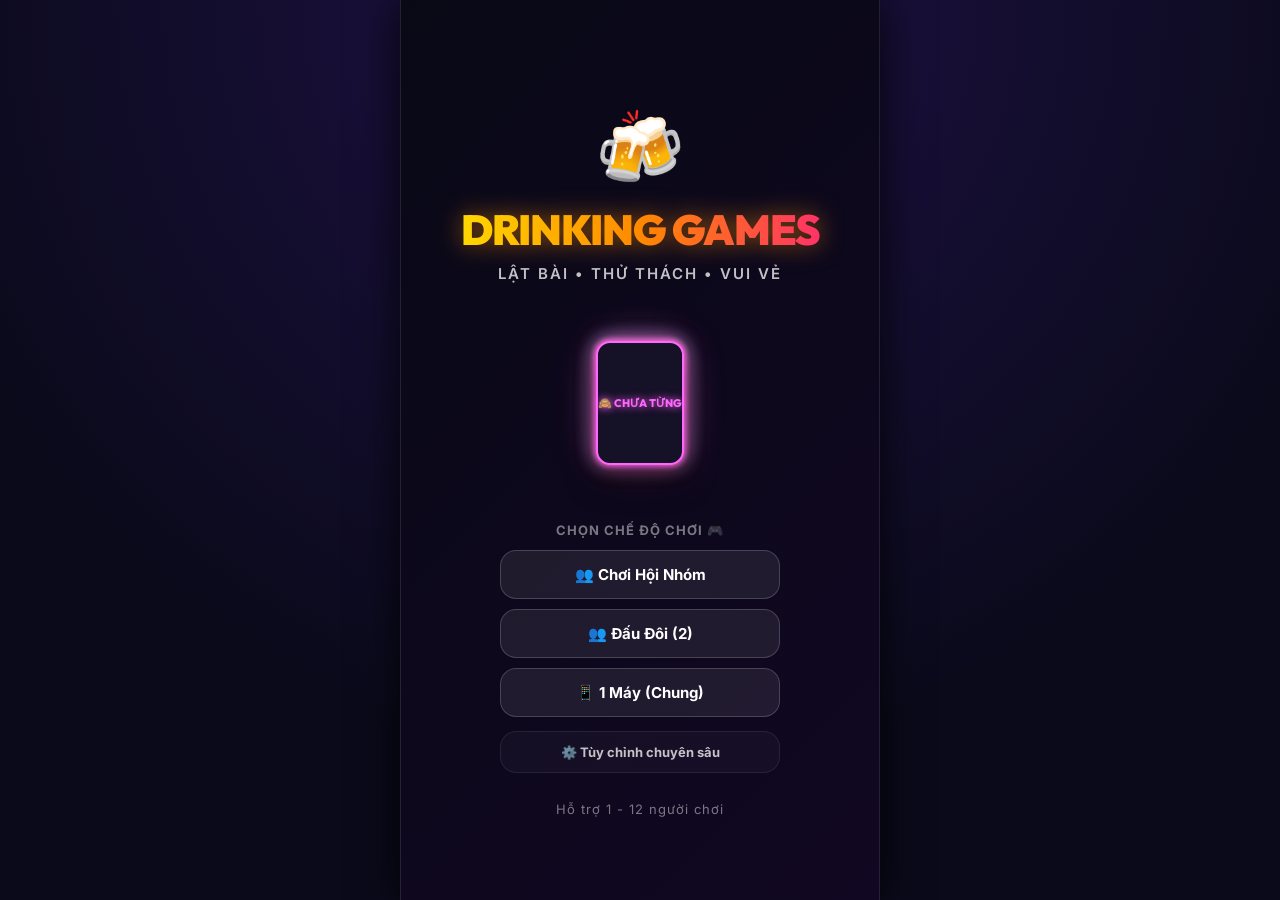
==== index.html @ f80feb04 "fix: remove featured border from Choi Hoi Nhom button, remove default vibe selection - All splash mo" ====
<!DOCTYPE html>
<html lang="vi">
<head>
  <meta charset="UTF-8">
  <meta name="viewport" content="width=device-width, initial-scale=1.0, maximum-scale=1.0, user-scalable=no">
  <meta name="description" content="Drinking Games - Trò chơi bài thẻ uống rượu cho nhóm bạn. Truth, Dare, Vote và nhiều thử thách vui nhộn!">
  <meta name="theme-color" content="#0a0a1a">
  <meta name="apple-mobile-web-app-capable" content="yes">
  <meta name="apple-mobile-web-app-status-bar-style" content="black-translucent">
  <title>🍻 Drinking Games - Party Card Game</title>
  
  <!-- Google Fonts -->
  <link rel="preconnect" href="https://fonts.googleapis.com">
  <link rel="preconnect" href="https://fonts.gstatic.com" crossorigin>
  <link href="https://fonts.googleapis.com/css2?family=Outfit:wght@700;800;900&family=Inter:wght@400;500;600;700&display=swap" rel="stylesheet">
  
  <!-- Styles -->
  <link rel="stylesheet" href="css/style.css">
</head>
<body>
  <div id="app">

    <!-- ========== SPLASH SCREEN ========== -->
    <div id="screen-splash" class="screen active">
      <div class="splash-content">
        <div class="splash-hero">
          <div class="splash-emoji" aria-hidden="true">🍻</div>
          <h1 class="game-title">Drinking Games</h1>
          <p class="game-subtitle">Lật bài • Thử thách • Vui vẻ</p>
        </div>

        <!-- Interactive Floating Card Stack Preview -->
        <div class="splash-card-preview">
          <div class="mini-card mc-truth">🤔 Sự Thật</div>
          <div class="mini-card mc-dare">🔥 Thử Thách</div>
          <div class="mini-card mc-never">🙈 Chưa Từng</div>
        </div>

        <div class="splash-action">
          <p class="splash-action-title">Chọn Chế Độ Chơi 🎮</p>
          <div class="splash-mode-buttons">
            <button class="btn btn-secondary splash-mode-btn" data-mode="party">
              👥 Chơi Hội Nhóm
            </button>
            <button class="btn btn-secondary splash-mode-btn" data-mode="duo">
              👥 Đấu Đôi (2)
            </button>
            <button class="btn btn-secondary splash-mode-btn" data-mode="solo">
              📱 1 Máy (Chung)
            </button>
            <button id="btn-go-setup" class="btn btn-secondary splash-setup-btn">
              ⚙️ Tùy chỉnh chuyên sâu
            </button>
          </div>
          <p class="splash-footer">Hỗ trợ 1 - 12 người chơi</p>
        </div>
      </div>
      <div class="particles" id="particles-container"></div>
    </div>

    <!-- ========== PLAYER SETUP SCREEN ========== -->
    <div id="screen-setup" class="screen">
      <div class="setup-container">
        <div class="setup-header">
          <button id="btn-back-splash" class="btn-icon" aria-label="Quay lại">←</button>
          <h2 class="setup-title">Thiết Lập</h2>
          <span id="player-count" class="player-count-badge">0/12</span>
        </div>

        <!-- Game Mode Selection Tab -->
        <div class="game-mode-selector">
          <button class="mode-tab-btn active" data-mode="party">👥 Hội nhóm</button>
          <button class="mode-tab-btn" data-mode="duo">👥 Đấu đôi (2)</button>
          <button class="mode-tab-btn" data-mode="solo">📱 1 Máy (Chung)</button>
        </div>

        <div id="setup-player-section">
          <div id="player-list" class="player-list"></div>

          <div class="add-player-form">
            <input 
              id="player-name-input" 
              type="text" 
              placeholder="Nhập tên người chơi..." 
              maxlength="15" 
              autocomplete="off"
              enterkeyhint="done"
            >
            <button id="btn-add-player" class="btn btn-secondary btn-add-text">
              Thêm
            </button>
          </div>
          <button id="btn-quick-fill" class="btn btn-secondary btn-full btn-quick-fill">
            🪄 Tạo nhanh 5 người chơi
          </button>
        </div>

        <!-- Vibe / Mood Selection — comes first -->
        <div class="intensity-selector">
          <h3 class="intensity-title">✨ Vibe Tối Nay</h3>
          <div class="intensity-options">
            <button class="intensity-btn" data-intensity="mild">
              <span class="intensity-emoji">🤝</span>
              <span class="intensity-label">Bạn Bè</span>
              <span class="intensity-desc">An toàn</span>
            </button>
            <button class="intensity-btn" data-intensity="medium">
              <span class="intensity-emoji">💕</span>
              <span class="intensity-label">Tình Nhân</span>
              <span class="intensity-desc">Lãng mạn</span>
            </button>
            <button class="intensity-btn" data-intensity="spicy">
              <span class="intensity-emoji">🔥</span>
              <span class="intensity-label">Hoang Dại</span>
              <span class="intensity-desc">Vô phanh</span>
            </button>
          </div>
        </div>

        <!-- Card Type Selection — revealed after vibe is chosen -->
        <div class="pack-selector pack-hidden">
          <h3 class="selector-title">🃏 Chọn Bộ Bài</h3>
          <div class="pack-options">
            <label class="pack-checkbox-label">
              <input type="checkbox" class="pack-checkbox" value="truth" checked>
              <span class="pack-custom-checkbox truth">🤔 Sự Thật</span>
            </label>
            <label class="pack-checkbox-label">
              <input type="checkbox" class="pack-checkbox" value="dare" checked>
              <span class="pack-custom-checkbox dare">🔥 Thử Thách</span>
            </label>
            <label class="pack-checkbox-label">
              <input type="checkbox" class="pack-checkbox" value="group" checked>
              <span class="pack-custom-checkbox group">👥 Cả Nhóm</span>
            </label>
            <label class="pack-checkbox-label">
              <input type="checkbox" class="pack-checkbox" value="never_have_i_ever" checked>
              <span class="pack-custom-checkbox never">🙈 Chưa Từng</span>
            </label>
            <label class="pack-checkbox-label">
              <input type="checkbox" class="pack-checkbox" value="vote" checked>
              <span class="pack-custom-checkbox vote">🗳️ Bình Chọn</span>
            </label>
          </div>
        </div>

        <button id="btn-play" class="btn btn-primary btn-glow btn-large" disabled>
          Chơi Thôi! 🎲
        </button>
        <div class="setup-bottom-space"></div>
      </div>
    </div>

    <!-- ========== GAME SCREEN ========== -->
    <div id="screen-game" class="screen">
      <div class="game-header">
        <div class="current-player-info">
          <div id="current-avatar" class="player-avatar-sm"></div>
          <span id="current-player-name" class="current-name">---</span>
        </div>
        <div class="deck-info">
          <span class="deck-icon">🃏</span>
          <span id="cards-remaining">0</span>
        </div>
        <button id="btn-scoreboard" class="btn-icon" aria-label="Bảng xếp hạng">🏆</button>
      </div>

      <div class="card-area">
        <div id="card-container" class="card-container">
          <div class="card" id="game-card">
            <div class="card-face card-front">
              <div class="card-front-inner">
                <div class="card-pattern"></div>
                <span class="card-logo">🍻</span>
                <span class="card-tap-hint">Nhấn để lật</span>
              </div>
            </div>
            <div class="card-face card-back" id="card-back">
              <div class="card-back-inner">
                <div class="card-type-badge" id="card-type-badge">
                  <span class="badge-emoji"></span>
                  <span class="badge-text"></span>
                </div>
                <div class="card-content" id="card-content">
                  Nội dung thẻ bài
                </div>
                <div class="card-penalty" id="card-penalty">
                  🥃 × 1
                </div>
              </div>
            </div>
          </div>
        </div>
      </div>

      <div class="game-actions">
        <button id="btn-flip" class="btn btn-primary btn-glow btn-large">
          👆 Lật Bài
        </button>
        <div id="post-flip-actions" class="post-flip-actions hidden">
          <button id="btn-done" class="btn btn-success">✅ Hoàn thành</button>
          <button id="btn-drink" class="btn btn-danger">🍺 Uống phạt!</button>
        </div>
        <button id="btn-next" class="btn btn-primary btn-large hidden">
          Tiếp theo ➡️
        </button>
      </div>

      <div id="player-carousel" class="player-carousel"></div>
    </div>

    <!-- ========== SCOREBOARD MODAL ========== -->
    <div id="modal-scoreboard" class="modal hidden">
      <div class="modal-overlay"></div>
      <div class="modal-content glass">
        <h2 class="modal-title">🏆 Bảng Xếp Hạng</h2>
        <div id="scoreboard-list" class="scoreboard-list"></div>
        <button id="btn-close-scoreboard" class="btn btn-secondary btn-full">Đóng</button>
      </div>
    </div>

    <!-- ========== NEVER HAVE I EVER MODAL ========== -->
    <div id="modal-nhie" class="modal hidden">
      <div class="modal-overlay"></div>
      <div class="modal-content glass">
        <h2 class="modal-title">🙈 Ai Đã Từng?</h2>
        <p class="modal-subtitle" id="nhie-content"></p>
        <p class="nhie-instruction">Ai đã từng làm điều này → Uống!</p>
        <div id="nhie-player-grid" class="nhie-player-grid"></div>
        <button id="btn-nhie-done" class="btn btn-primary btn-full">Xong! Tiếp tục ➡️</button>
      </div>
    </div>

    <!-- ========== VOTE MODAL ========== -->
    <div id="modal-vote" class="modal hidden">
      <div class="modal-overlay"></div>
      <div class="modal-content glass">
        <h2 class="modal-title">🗳️ Bình Chọn</h2>
        <p class="modal-subtitle" id="vote-content"></p>
        <p class="vote-instruction">Chỉ vào người bạn chọn!</p>
        <div id="vote-player-grid" class="vote-player-grid"></div>
        <button id="btn-vote-done" class="btn btn-primary btn-full">Xong! Tiếp tục ➡️</button>
      </div>
    </div>

    <!-- ========== GAME OVER SCREEN ========== -->
    <div id="screen-gameover" class="screen">
      <div class="gameover-content">
        <div class="gameover-emoji">🎊</div>
        <h1 class="gameover-title">Hết Bài Rồi!</h1>
        <p class="gameover-subtitle">Xem ai uống nhiều nhất nào 😂</p>
        <div id="final-scoreboard" class="final-scoreboard"></div>
        <div class="gameover-actions">
          <button id="btn-replay" class="btn btn-primary btn-glow btn-large">Chơi Lại 🔄</button>
          <button id="btn-home" class="btn btn-secondary">Về Trang Chủ 🏠</button>
        </div>
      </div>
      <div class="confetti-container" id="confetti-container"></div>
    </div>

    <!-- ========== EDIT PLAYER NAME POPUP ========== -->
    <div id="popup-edit-player" class="popup-overlay hidden">
      <div class="popup-box glass">
        <p class="popup-title">✏️ Sửa Tên</p>
        <input id="popup-name-input" type="text" class="popup-input" maxlength="15" autocomplete="off" enterkeyhint="done">
        <div class="popup-actions">
          <button id="popup-cancel" class="btn btn-secondary">Hủy</button>
          <button id="popup-save" class="btn btn-primary">Lưu ✓</button>
        </div>
      </div>
    </div>

  </div>

  <!-- Scripts -->
  <script src="js/cards.js"></script>
  <script src="js/game.js"></script>
  <script src="js/touch.js"></script>
  <script src="js/ui.js"></script>
  <script src="js/app.js"></script>
</body>
</html>
---- css/style.css ----
/* ==========================================================================
   Drinking Games - CSS Stylesheet
   Premium dark theme with glassmorphism, neon glows, and custom animations.
   ========================================================================== */

/* Import Outfit and Inter fonts */
@import url('https://fonts.googleapis.com/css2?family=Outfit:wght@700;800;900&family=Inter:wght@400;500;600;700&display=swap');

/* CSS Variables */
:root {
  /* Colors */
  --bg-primary: #0a0a1a;
  --bg-secondary: #1a0a2e;
  --bg-card: rgba(30, 30, 58, 0.45);
  --glass-bg: rgba(255, 255, 255, 0.05);
  --glass-border: rgba(255, 255, 255, 0.1);
  --glass-border-rich: rgba(255, 255, 255, 0.18);
  --text-primary: #ffffff;
  --text-secondary: rgba(255, 255, 255, 0.75);
  --text-muted: rgba(255, 255, 255, 0.45);
  
  /* Card type colors & gradients */
  --truth-color: #00d4ff;
  --truth-grad: linear-gradient(135deg, #00d4ff, #0099cc);
  
  --dare-color: #ff4444;
  --dare-grad: linear-gradient(135deg, #ff4444, #ff8800);
  
  --group-color: #00ff88;
  --group-grad: linear-gradient(135deg, #00ff88, #00cc66);
  
  --never-color: #ff66ff;
  --never-grad: linear-gradient(135deg, #ff66ff, #cc44cc);
  
  --vote-color: #ffd700;
  --vote-grad: linear-gradient(135deg, #ffd700, #ffaa00);
  
  /* Glow Effects — 3-layer neon: tight core + medium spread + outer halo */
  --glow-blue:  0 0 6px #00d4ff, 0 0 20px rgba(0, 212, 255, 0.55),  0 0 45px rgba(0, 212, 255, 0.18);
  --glow-red:   0 0 6px #ff4444, 0 0 20px rgba(255, 68, 68, 0.55),   0 0 45px rgba(255, 68, 68, 0.18);
  --glow-green: 0 0 6px #00ff88, 0 0 20px rgba(0, 255, 136, 0.55),  0 0 45px rgba(0, 255, 136, 0.18);
  --glow-pink:  0 0 6px #ff66ff, 0 0 20px rgba(255, 102, 255, 0.55), 0 0 45px rgba(255, 102, 255, 0.18);
  --glow-gold:  0 0 6px #ffd700, 0 0 20px rgba(255, 215, 0, 0.55),  0 0 45px rgba(255, 215, 0, 0.18);
  
  /* Layout */
  --radius: 16px;
  --radius-lg: 24px;
  --radius-sm: 8px;
  --font-heading: 'Outfit', sans-serif;
  --font-body: 'Inter', sans-serif;
}

/* Reset */
* {
  box-sizing: border-box;
  margin: 0;
  padding: 0;
  -webkit-tap-highlight-color: transparent;
  user-select: none;
}

body {
  font-family: var(--font-body);
  background-color: var(--bg-primary);
  background-image: radial-gradient(circle at 50% 0%, #1e1145 0%, var(--bg-primary) 70%);
  color: var(--text-primary);
  height: 100dvh;
  width: 100vw;
  overflow: hidden;
  position: relative;
  display: flex;
  justify-content: center;
  align-items: center;
}

#app {
  width: 100%;
  height: 100%;
  position: relative;
  max-width: 480px; /* Contain on Desktop */
  box-shadow: 0 0 40px rgba(0,0,0,0.8);
  background: linear-gradient(135deg, #090916 0%, #110722 100%);
  border-left: 1px solid var(--glass-border);
  border-right: 1px solid var(--glass-border);
  overflow: hidden;
}

/* ========== SCREEN SYSTEM ========== */
.screen {
  position: absolute;
  top: 0;
  left: 0;
  width: 100%;
  height: 100%;
  display: flex;
  flex-direction: column;
  padding: 20px;
  opacity: 0;
  pointer-events: none;
  transform: scale(0.95);
  transition: opacity 0.4s cubic-bezier(0.4, 0, 0.2, 1), transform 0.4s cubic-bezier(0.4, 0, 0.2, 1);
  z-index: 1;
  overflow-y: auto;
  scrollbar-width: none; /* Firefox */
}

.screen::-webkit-scrollbar {
  display: none; /* Safari/Chrome */
}

.screen.active {
  opacity: 1;
  pointer-events: auto;
  transform: scale(1);
  z-index: 2;
}

.screen.leaving {
  opacity: 0;
  transform: scale(1.05);
}

/* Glass Utility */
.glass {
  background: var(--glass-bg);
  backdrop-filter: blur(20px);
  -webkit-backdrop-filter: blur(20px);
  border: 1px solid var(--glass-border);
}

/* ========== SPLASH SCREEN ========== */
#screen-splash {
  justify-content: center;
  align-items: center;
  text-align: center;
}

.splash-content {
  z-index: 5;
  display: flex;
  flex-direction: column;
  align-items: center;
  justify-content: space-between;
  height: 90%;
  width: 100%;
  padding: 20px 0;
}

.splash-hero {
  display: flex;
  flex-direction: column;
  align-items: center;
  margin-top: 20px;
}

.splash-emoji {
  font-size: 72px;
  margin-bottom: 12px;
  animation: float 3s ease-in-out infinite;
}

.game-title {
  font-family: var(--font-heading);
  font-size: 42px;
  font-weight: 900;
  text-transform: uppercase;
  background: linear-gradient(to right, #ffd700, #ff8800, #ff3366);
  -webkit-background-clip: text;
  background-clip: text;
  -webkit-text-fill-color: transparent;
  margin-bottom: 8px;
  letter-spacing: -1px;
  filter: drop-shadow(0 0 12px rgba(255, 136, 0, 0.55));
}

.game-subtitle {
  font-size: 15px;
  color: var(--text-secondary);
  font-weight: 600;
  letter-spacing: 2px;
  text-transform: uppercase;
}

/* Floating Card Stack Preview */
.splash-card-preview {
  position: relative;
  width: 100%;
  height: 150px;
  display: flex;
  justify-content: center;
  align-items: center;
  perspective: 1000px;
  margin: 8px 0;
  flex-shrink: 0;
}

.mini-card {
  position: absolute;
  width: 88px;
  height: 124px;
  border-radius: 14px;
  border: 2px solid var(--glass-border-rich);
  background: rgba(22, 17, 39, 0.95);
  display: flex;
  justify-content: center;
  align-items: center;
  font-family: var(--font-heading);
  font-size: 11px;
  font-weight: 800;
  text-transform: uppercase;
  color: #fff;
  transition: all 0.3s ease;
}

.mc-truth {
  border-color: var(--truth-color);
  color: var(--truth-color);
  text-shadow: 0 0 8px var(--truth-color);
  box-shadow: var(--glow-blue), 0 10px 20px rgba(0,0,0,0.6);
  animation: float-left 4s ease-in-out infinite;
}

.mc-dare {
  border-color: var(--dare-color);
  color: var(--dare-color);
  text-shadow: 0 0 8px var(--dare-color);
  box-shadow: var(--glow-red), 0 10px 20px rgba(0,0,0,0.6);
  animation: float-right 4.5s ease-in-out infinite;
}

.mc-never {
  z-index: 2;
  border-color: var(--never-color);
  color: var(--never-color);
  text-shadow: 0 0 8px var(--never-color);
  box-shadow: var(--glow-pink), 0 15px 30px rgba(0,0,0,0.7);
  animation: float-center 3.5s ease-in-out infinite;
}

/* Keyframes for Floating Stack */
@keyframes float-left {
  0%, 100% { transform: rotate(-14deg) translateX(-52px) translateY(8px); }
  50% { transform: rotate(-12deg) translateX(-52px) translateY(-2px); }
}

@keyframes float-right {
  0%, 100% { transform: rotate(14deg) translateX(52px) translateY(8px); }
  50% { transform: rotate(12deg) translateX(52px) translateY(-2px); }
}

@keyframes float-center {
  0%, 100% { transform: translateY(-6px); }
  50% { transform: translateY(-16px); }
}

.splash-action {
  width: 100%;
  display: flex;
  flex-direction: column;
  align-items: center;
  gap: 8px;
}

.splash-action-title {
  font-size: 13px;
  text-transform: uppercase;
  letter-spacing: 1px;
  color: var(--text-muted);
  margin-bottom: 4px;
  font-weight: 700;
}

.splash-mode-buttons {
  display: flex;
  flex-direction: column;
  gap: 10px;
  width: 100%;
  max-width: 280px;
}

.splash-mode-btn {
  padding: 14px 20px !important;
  font-size: 15px !important;
  width: 100% !important;
  border-radius: var(--radius) !important;
  justify-content: center !important;
}

.splash-mode-featured {
  border: 1.5px solid rgba(124, 58, 237, 0.75) !important;
  box-shadow: 0 0 14px rgba(124, 58, 237, 0.35), inset 0 0 12px rgba(124, 58, 237, 0.07) !important;
  animation: pulse-featured-border 2.5s ease-in-out infinite;
}

@keyframes pulse-featured-border {
  0%, 100% { box-shadow: 0 0 10px rgba(124, 58, 237, 0.3), inset 0 0 8px rgba(124, 58, 237, 0.05); }
  50%       { box-shadow: 0 0 22px rgba(124, 58, 237, 0.6), inset 0 0 14px rgba(124, 58, 237, 0.12); }
}

.splash-setup-btn {
  background: rgba(255, 255, 255, 0.03) !important;
  border: 1px solid rgba(255, 255, 255, 0.08) !important;
  color: var(--text-secondary) !important;
  font-size: 13px !important;
  padding: 12px 20px !important;
  margin-top: 4px;
}

.splash-setup-btn:hover {
  background: rgba(255, 255, 255, 0.08) !important;
  border-color: rgba(255, 255, 255, 0.2) !important;
  color: #fff !important;
}

.splash-footer {
  margin-top: 20px;
  font-size: 13px;
  color: var(--text-muted);
  letter-spacing: 1px;
}

/* Particles */
.particles {
  position: absolute;
  top: 0;
  left: 0;
  width: 100%;
  height: 100%;
  overflow: hidden;
  z-index: 0;
  pointer-events: none;
}

.particle {
  position: absolute;
  bottom: -20px;
  background: rgba(255, 215, 0, 0.2);
  border-radius: 50%;
  animation: floatUp linear infinite;
}

@keyframes floatUp {
  0% {
    transform: translateY(0) translateX(0);
    opacity: 0;
  }
  10% {
    opacity: 0.3;
  }
  90% {
    opacity: 0.3;
  }
  100% {
    transform: translateY(-110vh) translateX(var(--move-x, 30px));
    opacity: 0;
  }
}

/* ========== BUTTONS ========== */
.btn {
  display: inline-flex;
  justify-content: center;
  align-items: center;
  font-family: var(--font-body);
  font-weight: 700;
  padding: 12px 24px;
  border-radius: var(--radius);
  border: none;
  cursor: pointer;
  transition: all 0.3s cubic-bezier(0.175, 0.885, 0.32, 1.275);
  outline: none;
  position: relative;
  overflow: hidden;
}

/* Ripple element injected by JS */
.btn-ripple {
  position: absolute;
  border-radius: 50%;
  background: rgba(255, 255, 255, 0.28);
  transform: scale(0);
  animation: ripple-expand 0.5s ease-out forwards;
  pointer-events: none;
}

@keyframes ripple-expand {
  to {
    transform: scale(1);
    opacity: 0;
  }
}

.btn-large {
  padding: 16px 36px;
  font-size: 18px;
  border-radius: var(--radius-lg);
  width: 100%;
}

.btn-primary {
  background: linear-gradient(135deg, #7c3aed 0%, #3b82f6 100%);
  color: #fff;
  box-shadow: 0 4px 15px rgba(124, 58, 237, 0.4);
}

.btn-secondary {
  background: rgba(255, 255, 255, 0.08);
  border: 1px solid var(--glass-border-rich);
  color: #fff;
  border-radius: var(--radius);
  padding: 12px 24px;
}

.btn-success {
  background: linear-gradient(135deg, #10b981 0%, #059669 100%);
  color: #fff;
  border-radius: var(--radius);
  padding: 14px 20px;
  flex: 1;
  box-shadow: 0 4px 12px rgba(16, 185, 129, 0.2);
}

.btn-danger {
  background: linear-gradient(135deg, #ef4444 0%, #dc2626 100%);
  color: #fff;
  border-radius: var(--radius);
  padding: 14px 20px;
  flex: 1;
  box-shadow: 0 4px 12px rgba(239, 68, 68, 0.2);
}

.btn-full {
  width: 100%;
}

.btn-glow {
  animation: pulse-glow 2s infinite;
}

.btn-icon {
  width: 44px;
  height: 44px;
  border-radius: 50%;
  background: rgba(255,255,255,0.06);
  border: 1px solid var(--glass-border);
  color: #fff;
  font-size: 18px;
  display: flex;
  justify-content: center;
  align-items: center;
  cursor: pointer;
  transition: all 0.2s ease;
}

.btn:active, .btn-icon:active {
  transform: scale(0.95);
}

.btn:disabled {
  opacity: 0.4;
  cursor: not-allowed;
  pointer-events: none;
}

@keyframes pulse-glow {
  0% {
    box-shadow: 0 0 0 0 rgba(124, 58, 237, 0.4);
  }
  70% {
    box-shadow: 0 0 0 15px rgba(124, 58, 237, 0);
  }
  100% {
    box-shadow: 0 0 0 0 rgba(124, 58, 237, 0);
  }
}

/* ========== SETUP SCREEN ========== */
.setup-container {
  display: flex;
  flex-direction: column;
  height: 100%;
}

.setup-header {
  display: flex;
  align-items: center;
  justify-content: space-between;
  margin-bottom: 24px;
}

.setup-title {
  font-family: var(--font-heading);
  font-size: 24px;
  font-weight: 800;
}

.player-count-badge {
  background: rgba(255,255,255,0.08);
  border: 1px solid var(--glass-border-rich);
  padding: 4px 12px;
  border-radius: 20px;
  font-size: 14px;
  font-weight: 700;
}

#setup-player-section {
  /* Let section stack naturally to avoid vertical gap when list is empty */
  width: 100%;
}

.player-list {
  margin-bottom: 12px;
  display: flex;
  flex-direction: column;
  gap: 10px;
}

.player-item {
  display: flex;
  align-items: center;
  padding: 12px 16px;
  border-radius: var(--radius);
  background: rgba(255, 255, 255, 0.04);
  border: 1px solid var(--glass-border);
  animation: slideIn 0.3s ease forwards;
}

@keyframes slideIn {
  from {
    opacity: 0;
    transform: translateY(10px);
  }
  to {
    opacity: 1;
    transform: translateY(0);
  }
}

.player-avatar {
  width: 36px;
  height: 36px;
  border-radius: 50%;
  display: flex;
  justify-content: center;
  align-items: center;
  font-weight: 700;
  font-size: 16px;
  margin-right: 14px;
  box-shadow: 0 4px 8px rgba(0,0,0,0.2);
}

.player-name-text {
  font-weight: 600;
  font-size: 16px;
  flex: 1;
  white-space: nowrap;
  overflow: hidden;
  text-overflow: ellipsis;
}

.player-item-actions {
  display: flex;
  align-items: center;
  gap: 8px;
}

.btn-remove-player, .btn-edit-player {
  background: transparent;
  border: none;
  color: var(--text-muted);
  font-size: 16px;
  cursor: pointer;
  padding: 4px;
  display: flex;
  justify-content: center;
  align-items: center;
  transition: all 0.2s;
}

.btn-remove-player:hover {
  color: #ef4444;
  transform: scale(1.1);
}

.btn-edit-player {
  font-size: 14px;
}

.btn-edit-player:hover {
  color: var(--truth-color);
  transform: scale(1.1);
}


/* Mode selector tabs */
.game-mode-selector {
  display: flex;
  background: rgba(255, 255, 255, 0.03);
  border: 1px solid var(--glass-border);
  border-radius: 30px;
  padding: 4px;
  margin-bottom: 12px;
}

.mode-tab-btn {
  flex: 1;
  background: transparent;
  border: none;
  color: var(--text-secondary);
  padding: 10px 4px;
  font-size: 13px;
  font-weight: 700;
  border-radius: 25px;
  cursor: pointer;
  font-family: var(--font-body);
  transition: all 0.3s cubic-bezier(0.4, 0, 0.2, 1);
}

.mode-tab-btn.active {
  background: linear-gradient(135deg, #7c3aed 0%, #3b82f6 100%);
  color: #fff;
  box-shadow: 0 4px 12px rgba(124, 58, 237, 0.3);
}

.add-player-form {
  display: flex;
  gap: 10px;
  margin-bottom: 20px;
}

.btn-add-text {
  padding: 0 20px;
  font-size: 14px;
  border-radius: var(--radius);
}

.btn-quick-fill {
  background: rgba(124, 58, 237, 0.05) !important;
  border: 1px dashed rgba(124, 58, 237, 0.4) !important;
  color: #c084fc !important;
  padding: 12px 20px;
  font-size: 14px;
  border-radius: var(--radius);
  margin-top: 4px;
  margin-bottom: 16px;
  transition: all 0.3s ease;
}

.btn-quick-fill:hover {
  background: rgba(124, 58, 237, 0.15) !important;
  border-color: #a855f7 !important;
  color: #fff !important;
  box-shadow: 0 0 15px rgba(124, 58, 237, 0.25);
}

#player-name-input {
  flex: 1;
  background: rgba(255,255,255,0.05);
  border: 1px solid var(--glass-border);
  border-radius: var(--radius);
  padding: 14px 18px;
  color: #fff;
  font-family: var(--font-body);
  font-size: 16px;
  outline: none;
  transition: all 0.3s;
}

#player-name-input:focus {
  border-color: #7c3aed;
  box-shadow: 0 0 10px rgba(124,58,237,0.3);
  background: rgba(255,255,255,0.08);
}

/* Card pack selector checklist */
.pack-selector {
  margin-bottom: 12px;
}

.pack-selector.pack-hidden {
  display: none;
}

.pack-selector.pack-visible {
  animation: slideUp 0.35s cubic-bezier(0.175, 0.885, 0.32, 1.275) forwards;
}

.selector-title {
  font-size: 11px;
  text-transform: uppercase;
  letter-spacing: 1.5px;
  color: var(--text-muted);
  margin-bottom: 8px;
  font-weight: 700;
}

.pack-options {
  display: grid;
  grid-template-columns: repeat(2, 1fr);
  gap: 7px;
}

.pack-checkbox-label {
  cursor: pointer;
  perspective: 500px;
}

.pack-checkbox-label:last-child {
  grid-column: span 2;
}

.pack-checkbox {
  display: none !important;
}

.pack-custom-checkbox {
  display: flex;
  align-items: center;
  justify-content: center;
  gap: 6px;
  padding: 9px 6px;
  border-radius: 12px;
  font-size: 12px;
  font-weight: 700;
  background: rgba(255, 255, 255, 0.02);
  border: 1.5px solid var(--glass-border);
  color: var(--text-secondary);
  transition: all 0.3s cubic-bezier(0.175, 0.885, 0.32, 1.275);
  text-align: center;
  box-shadow: 0 2px 8px rgba(0, 0, 0, 0.15);
}

/* Hover/Active states */
.pack-checkbox-label:hover .pack-custom-checkbox {
  transform: translateY(-2px);
  background: rgba(255, 255, 255, 0.05);
  border-color: rgba(255, 255, 255, 0.25);
  color: #fff;
}

.pack-checkbox-label:active .pack-custom-checkbox {
  transform: scale(0.96) translateY(0);
}

/* Glowing Neon Check states */
.pack-checkbox:checked + .pack-custom-checkbox.truth {
  background: rgba(0, 212, 255, 0.08);
  border-color: var(--truth-color);
  color: #fff;
  box-shadow: var(--glow-blue), inset 0 0 10px rgba(0, 212, 255, 0.2);
  text-shadow: 0 0 8px rgba(0, 212, 255, 0.4);
}

.pack-checkbox:checked + .pack-custom-checkbox.dare {
  background: rgba(255, 68, 68, 0.08);
  border-color: var(--dare-color);
  color: #fff;
  box-shadow: var(--glow-red), inset 0 0 10px rgba(255, 68, 68, 0.2);
  text-shadow: 0 0 8px rgba(255, 68, 68, 0.4);
}

.pack-checkbox:checked + .pack-custom-checkbox.group {
  background: rgba(0, 255, 136, 0.08);
  border-color: var(--group-color);
  color: #fff;
  box-shadow: var(--glow-green), inset 0 0 10px rgba(0, 255, 136, 0.2);
  text-shadow: 0 0 8px rgba(0, 255, 136, 0.4);
}

.pack-checkbox:checked + .pack-custom-checkbox.never {
  background: rgba(255, 102, 255, 0.08);
  border-color: var(--never-color);
  color: #fff;
  box-shadow: var(--glow-pink), inset 0 0 10px rgba(255, 102, 255, 0.2);
  text-shadow: 0 0 8px rgba(255, 102, 255, 0.4);
}

.pack-checkbox:checked + .pack-custom-checkbox.vote {
  background: rgba(255, 215, 0, 0.08);
  border-color: var(--vote-color);
  color: #fff;
  box-shadow: var(--glow-gold), inset 0 0 10px rgba(255, 215, 0, 0.2);
  text-shadow: 0 0 8px rgba(255, 215, 0, 0.4);
}

.intensity-selector {
  margin-bottom: 12px;
}

#btn-play {
  margin-bottom: 30px;
}

#btn-play:not(:disabled) {
  background: linear-gradient(135deg, #a855f7 0%, #4f46e5 50%, #2563eb 100%);
  font-size: 19px;
  font-weight: 800;
  letter-spacing: 0.5px;
  box-shadow: 0 0 24px rgba(168, 85, 247, 0.6), 0 0 50px rgba(79, 70, 229, 0.25), 0 4px 20px rgba(168, 85, 247, 0.4);
}

.setup-bottom-space {
  height: 60px;
  width: 100%;
  flex-shrink: 0;
}

.intensity-title {
  font-size: 11px;
  text-transform: uppercase;
  letter-spacing: 1px;
  color: var(--text-muted);
  margin-bottom: 8px;
  font-weight: 700;
}

.intensity-options {
  display: flex;
  gap: 8px;
}

.intensity-btn {
  flex: 1;
  background: rgba(255,255,255,0.03);
  border: 1px solid var(--glass-border);
  border-radius: var(--radius);
  padding: 9px 8px;
  display: flex;
  flex-direction: column;
  align-items: center;
  gap: 4px;
  cursor: pointer;
  transition: all 0.3s ease;
}

.intensity-emoji {
  font-size: 20px;
}

.intensity-label {
  font-size: 12px;
  font-weight: 700;
  color: var(--text-secondary);
}

.intensity-desc {
  font-size: 10px;
  font-weight: 500;
  color: var(--text-muted);
  letter-spacing: 0.5px;
}

/* Active intensity states */
.intensity-btn.active[data-intensity="mild"] {
  background: rgba(16, 185, 129, 0.15);
  border-color: #10b981;
  box-shadow: 0 0 15px rgba(16, 185, 129, 0.25);
}
.intensity-btn.active[data-intensity="medium"] {
  background: rgba(249, 115, 22, 0.15);
  border-color: #f97316;
  box-shadow: 0 0 15px rgba(249, 115, 22, 0.25);
}
.intensity-btn.active[data-intensity="spicy"] {
  background: rgba(239, 68, 68, 0.15);
  border-color: #ef4444;
  box-shadow: 0 0 15px rgba(239, 68, 68, 0.25);
}

/* ========== GAME SCREEN ========== */
#screen-game {
  padding: 20px;
}

.game-header {
  display: flex;
  align-items: center;
  justify-content: space-between;
  margin-bottom: 20px;
  z-index: 10;
}

.current-player-info {
  display: flex;
  align-items: center;
  background: rgba(255,255,255,0.05);
  padding: 6px 14px 6px 6px;
  border-radius: 30px;
  border: 1px solid var(--glass-border);
}

.player-avatar-sm {
  width: 28px;
  height: 28px;
  border-radius: 50%;
  display: flex;
  justify-content: center;
  align-items: center;
  font-weight: 700;
  font-size: 13px;
  margin-right: 8px;
}

.current-name {
  font-weight: 700;
  font-size: 14px;
}

.deck-info {
  display: flex;
  align-items: center;
  gap: 4px;
  background: rgba(255,255,255,0.05);
  padding: 6px 12px;
  border-radius: 20px;
  font-size: 14px;
  font-weight: 700;
  border: 1px solid var(--glass-border);
}

/* ---------- CARD CONTAINER & FLIP ---------- */
.card-area {
  flex: 1;
  display: flex;
  justify-content: center;
  align-items: center;
  perspective: 1000px;
  margin: 10px 0;
}

.card-container {
  width: 280px;
  height: 380px;
  position: relative;
  transform-style: preserve-3d;
}

.card {
  width: 100%;
  height: 100%;
  position: absolute;
  transform-style: preserve-3d;
  transition: transform 0.6s cubic-bezier(0.175, 0.885, 0.32, 1.275);
  cursor: pointer;
}

.card.flipped {
  transform: rotateY(180deg);
}

.card-face {
  position: absolute;
  width: 100%;
  height: 100%;
  backface-visibility: hidden;
  border-radius: var(--radius-lg);
  overflow: hidden;
  border: 2px solid var(--glass-border-rich);
  box-shadow: 0 15px 35px rgba(0,0,0,0.5);
}

/* Card Front (Back of card face) */
.card-front {
  background: linear-gradient(135deg, #1e1145 0%, #0d0621 100%);
  display: flex;
  justify-content: center;
  align-items: center;
}

.card-front-inner {
  display: flex;
  flex-direction: column;
  align-items: center;
  justify-content: center;
  position: relative;
  width: 100%;
  height: 100%;
}

.card-pattern {
  position: absolute;
  top: 0;
  left: 0;
  width: 100%;
  height: 100%;
  background: radial-gradient(circle, transparent 20%, #000 20%, #000 21%, transparent 21%, transparent 79%, #000 79%, #000 80%, transparent 80%),
              radial-gradient(circle, transparent 20%, #000 20%, #000 21%, transparent 21%, transparent 79%, #000 79%, #000 80%, transparent 80%);
  background-size: 20px 20px;
  background-position: 0 0, 10px 10px;
  opacity: 0.05;
}

.card-front .card-logo {
  font-size: 64px;
  margin-bottom: 12px;
  animation: pulse-shimmer 2s infinite alternate;
}

.card-tap-hint {
  font-size: 12px;
  color: var(--text-muted);
  text-transform: uppercase;
  letter-spacing: 2px;
  animation: pulse-hint 1.5s infinite;
}

@keyframes pulse-shimmer {
  0% { filter: drop-shadow(0 0 2px rgba(255,255,255,0.1)); transform: scale(1); }
  100% { filter: drop-shadow(0 0 12px rgba(255,255,255,0.4)); transform: scale(1.05); }
}

@keyframes pulse-hint {
  0%, 100% { opacity: 0.3; }
  50% { opacity: 0.8; }
}

/* Card Back (Content side) */
.card-back {
  background: rgba(22, 17, 39, 0.95);
  transform: rotateY(180deg);
  display: flex;
  flex-direction: column;
  justify-content: space-between;
  padding: 24px;
}

.card-back-inner {
  display: flex;
  flex-direction: column;
  justify-content: space-between;
  height: 100%;
  width: 100%;
}

.card-type-badge {
  align-self: flex-start;
  display: inline-flex;
  align-items: center;
  gap: 6px;
  padding: 6px 14px;
  border-radius: 20px;
  font-size: 13px;
  font-weight: 700;
  text-transform: uppercase;
  letter-spacing: 0.5px;
  box-shadow: 0 4px 10px rgba(0,0,0,0.2);
}

.card-content {
  font-size: 18px;
  line-height: 1.5;
  font-weight: 500;
  text-align: center;
  flex: 1;
  display: flex;
  justify-content: center;
  align-items: center;
  color: var(--text-primary);
  padding: 16px 0;
}

.card-penalty {
  text-align: center;
  font-size: 15px;
  font-weight: 700;
  background: rgba(255, 255, 255, 0.04);
  border: 1px solid rgba(255, 255, 255, 0.05);
  padding: 8px;
  border-radius: 12px;
  color: #ffd700;
}

/* Card Type Border Accents */
.card-back.truth { border-color: var(--truth-color); box-shadow: var(--glow-blue); }
.card-back.dare { border-color: var(--dare-color); box-shadow: var(--glow-red); }
.card-back.group { border-color: var(--group-color); box-shadow: var(--glow-green); }
.card-back.never_have_i_ever { border-color: var(--never-color); box-shadow: var(--glow-pink); }
.card-back.vote { border-color: var(--vote-color); box-shadow: var(--glow-gold); }

/* ---------- GAME ACTIONS ---------- */
.game-actions {
  display: flex;
  flex-direction: column;
  gap: 12px;
  margin-bottom: 20px;
}

.post-flip-actions {
  display: flex;
  gap: 12px;
  width: 100%;
}

.post-flip-actions.hidden, #btn-next.hidden, #btn-flip.hidden {
  display: none !important;
}

/* ---------- PLAYER CAROUSEL ---------- */
.player-carousel {
  display: flex;
  justify-content: center;
  gap: 8px;
  overflow-x: auto;
  padding: 8px 0;
}

.player-indicator {
  width: 32px;
  height: 32px;
  border-radius: 50%;
  display: flex;
  justify-content: center;
  align-items: center;
  font-weight: 700;
  font-size: 13px;
  opacity: 0.5;
  transition: all 0.3s cubic-bezier(0.175, 0.885, 0.32, 1.275);
}

.player-indicator.active {
  opacity: 1;
  transform: scale(1.25);
  box-shadow: 0 0 10px currentColor;
}

.player-indicator.done {
  opacity: 0.35;
}

/* ========== MODAL SYSTEM ========== */
.modal {
  position: absolute;
  top: 0;
  left: 0;
  width: 100%;
  height: 100%;
  display: flex;
  justify-content: center;
  align-items: center;
  z-index: 100;
  opacity: 0;
  pointer-events: none;
  transition: opacity 0.3s ease;
}

.modal.showing {
  opacity: 1;
  pointer-events: auto;
}

.modal-overlay {
  position: absolute;
  width: 100%;
  height: 100%;
  background: rgba(0, 0, 0, 0.7);
  backdrop-filter: blur(4px);
}

.modal-content {
  width: 90%;
  max-width: 360px;
  border-radius: var(--radius-lg);
  padding: 24px;
  z-index: 101;
  transform: scale(0.9);
  transition: transform 0.3s cubic-bezier(0.175, 0.885, 0.32, 1.275);
}

.modal.visible .modal-content {
  transform: scale(1);
}

.modal-title {
  font-family: var(--font-heading);
  font-size: 22px;
  font-weight: 800;
  text-align: center;
  margin-bottom: 8px;
}

.modal-subtitle {
  font-size: 15px;
  text-align: center;
  color: var(--text-secondary);
  line-height: 1.4;
  margin-bottom: 16px;
}

/* Scoreboard List */
.scoreboard-list {
  display: flex;
  flex-direction: column;
  gap: 8px;
  margin-bottom: 20px;
  max-height: 300px;
  overflow-y: auto;
}

.score-item {
  display: flex;
  align-items: center;
  padding: 10px 14px;
  border-radius: var(--radius);
  background: rgba(255,255,255,0.03);
  border: 1px solid var(--glass-border);
}

.score-item.champion {
  background: rgba(255, 215, 0, 0.08);
  border-color: rgba(255, 215, 0, 0.3);
}

.score-rank {
  width: 24px;
  font-weight: 800;
  font-size: 14px;
  color: var(--text-muted);
}

.score-avatar {
  width: 32px;
  height: 32px;
  border-radius: 50%;
  display: flex;
  justify-content: center;
  align-items: center;
  font-weight: 700;
  font-size: 14px;
  margin-right: 12px;
}

.score-name {
  flex: 1;
  font-weight: 600;
  font-size: 14px;
  white-space: nowrap;
  overflow: hidden;
  text-overflow: ellipsis;
}

.score-shots {
  font-weight: 700;
  font-size: 14px;
  margin-right: 8px;
}

.score-emojis {
  font-size: 12px;
}

/* Modals with player selection */
.nhie-instruction, .vote-instruction {
  text-align: center;
  font-size: 12px;
  font-weight: 700;
  text-transform: uppercase;
  color: var(--text-muted);
  margin-bottom: 16px;
}

.nhie-player-grid, .vote-player-grid {
  display: grid;
  grid-template-columns: repeat(2, 1fr);
  gap: 8px;
  margin-bottom: 20px;
  max-height: 250px;
  overflow-y: auto;
}

.nhie-player-btn, .vote-player-btn {
  background: rgba(255,255,255,0.03);
  border: 1px solid var(--glass-border);
  border-radius: var(--radius);
  padding: 12px;
  display: flex;
  align-items: center;
  gap: 10px;
  cursor: pointer;
  color: #fff;
  text-align: left;
  transition: all 0.2s;
}

.nhie-avatar, .vote-avatar {
  width: 28px;
  height: 28px;
  border-radius: 50%;
  display: flex;
  justify-content: center;
  align-items: center;
  font-weight: 700;
  font-size: 12px;
}

.nhie-name, .vote-name {
  flex: 1;
  font-weight: 600;
  font-size: 13px;
  white-space: nowrap;
  overflow: hidden;
  text-overflow: ellipsis;
}

.nhie-drink-icon {
  opacity: 0.2;
  transition: opacity 0.2s;
}

.nhie-player-btn.selected {
  background: rgba(239, 68, 68, 0.15);
  border-color: #ef4444;
}

.nhie-player-btn.selected .nhie-drink-icon {
  opacity: 1;
}

.vote-count {
  font-weight: 800;
  font-size: 14px;
  background: rgba(255,255,255,0.1);
  padding: 2px 8px;
  border-radius: 10px;
}

.vote-player-btn.voted {
  border-color: #ffd700;
}

/* ========== GAME OVER SCREEN ========== */
#screen-gameover {
  justify-content: center;
  align-items: center;
}

.gameover-content {
  text-align: center;
  width: 100%;
  max-width: 360px;
  display: flex;
  flex-direction: column;
  height: 100%;
  justify-content: space-between;
}

.gameover-emoji {
  font-size: 64px;
  margin-bottom: 8px;
}

.gameover-title {
  font-family: var(--font-heading);
  font-size: 32px;
  font-weight: 900;
}

.gameover-subtitle {
  color: var(--text-secondary);
  margin-bottom: 20px;
}

.final-scoreboard {
  flex: 1;
  overflow-y: auto;
  margin-bottom: 24px;
}

.gameover-actions {
  display: flex;
  flex-direction: column;
  gap: 12px;
}

.confetti-container {
  position: absolute;
  top: 0;
  left: 0;
  width: 100%;
  height: 100%;
  pointer-events: none;
  overflow: hidden;
  z-index: 10;
}

.confetti-piece {
  position: absolute;
  top: -10px;
  animation: confettiFall linear infinite;
}

@keyframes confettiFall {
  0% { transform: translateY(0) rotate(0deg); }
  100% { transform: translateY(110vh) rotate(720deg); }
}

/* ========== TOAST & SHAKE EFFECTS ========== */
.toast {
  position: absolute;
  top: 16px;
  left: 50%;
  transform: translate(-50%, -12px);
  background: rgba(0, 0, 0, 0.85);
  border: 1px solid var(--glass-border);
  padding: 10px 20px;
  border-radius: 30px;
  font-size: 14px;
  font-weight: 600;
  color: #fff;
  opacity: 0;
  pointer-events: none;
  transition: all 0.3s cubic-bezier(0.175, 0.885, 0.32, 1.275);
  z-index: 1000;
  white-space: nowrap;
  max-width: 90%;
  text-align: center;
}

.toast.show {
  opacity: 1;
  transform: translate(-50%, 0);
}

.toast-error {
  border-color: #ef4444;
  background: rgba(239, 68, 68, 0.9);
}

.toast-success {
  border-color: #10b981;
  background: rgba(16, 185, 129, 0.9);
}

/* Card Shake Animation */
.card-container.shake {
  animation: shake 0.5s ease;
}

@keyframes shake {
  0%, 100% { transform: translateX(0); }
  20%, 60% { transform: translateX(-8px); }
  40%, 80% { transform: translateX(8px); }
}

/* Miscellaneous animations */
@keyframes float {
  0%, 100% { transform: translateY(0); }
  50% { transform: translateY(-10px); }
}.animate-in {
  animation: popIn 0.3s cubic-bezier(0.175, 0.885, 0.32, 1.275);
}

@keyframes popIn {
  from { opacity: 0; transform: scale(0.8); }
  to { opacity: 1; transform: scale(1); }
}

.animate-slide-up {
  animation: slideUp 0.3s cubic-bezier(0.175, 0.885, 0.32, 1.275) forwards;
}

@keyframes slideUp {
  from { opacity: 0; transform: translateY(20px); }
  to { opacity: 1; transform: translateY(0); }
}

/* ========== RESPONSIVE MOBILE OPTIMIZATIONS ========== */
@media (max-height: 640px) {
  .screen {
    padding: 12px 16px;
  }
  
  .splash-content {
    height: 100%;
    padding: 10px 0;
  }
  
  .splash-hero {
    margin-top: 10px;
  }

  .splash-emoji {
    font-size: 48px;
    margin-bottom: 4px;
  }
  
  .game-title {
    font-size: 30px;
    margin-bottom: 2px;
  }
  
  .game-subtitle {
    margin-bottom: 10px;
    font-size: 13px;
  }
  
  .splash-card-preview {
    height: 140px;
    margin: 5px 0;
  }
  
  .mini-card {
    width: 85px;
    height: 120px;
    font-size: 11px;
    border-width: 1px;
  }
  
  @keyframes float-left {
    0%, 100% { transform: rotate(-14deg) translateX(-50px) translateY(8px); }
    50% { transform: rotate(-12deg) translateX(-50px) translateY(-2px); }
  }
  
  @keyframes float-right {
    0%, 100% { transform: rotate(14deg) translateX(50px) translateY(8px); }
    50% { transform: rotate(12deg) translateX(50px) translateY(-2px); }
  }
  
  @keyframes float-center {
    0%, 100% { transform: translateY(-5px); }
    50% { transform: translateY(-15px); }
  }
  
  .splash-action {
    gap: 4px;
  }
  
  .splash-mode-buttons {
    gap: 6px;
    max-width: 250px;
  }
  
  .splash-mode-btn {
    padding: 10px 16px !important;
    font-size: 13px !important;
  }
  
  .splash-setup-btn {
    padding: 8px 16px !important;
    font-size: 12px !important;
  }
  
  .splash-footer {
    margin-top: 8px;
    font-size: 11px;
  }

  .setup-header {
    margin-bottom: 8px;
  }
  
  .setup-title {
    font-size: 20px;
  }

  .game-mode-selector {
    margin-bottom: 8px;
  }
  
  .mode-tab-btn {
    padding: 8px 4px;
    font-size: 12px;
  }

  .add-player-form {
    margin-bottom: 8px;
  }
  
  #player-name-input {
    padding: 8px 12px;
    font-size: 14px;
  }
  
  .btn-add-text {
    padding: 0 12px;
    font-size: 12px;
  }
  
  .btn-quick-fill {
    padding: 8px 12px;
    font-size: 12px;
    margin-top: 2px;
    margin-bottom: 8px;
  }

  .pack-selector {
    margin-bottom: 8px;
  }
  
  .pack-options {
    gap: 6px;
  }

  .pack-custom-checkbox {
    padding: 6px 4px;
    font-size: 11px;
    border-radius: 8px;
    gap: 2px;
  }
  
  .intensity-selector {
    margin-bottom: 10px;
  }
  
  .intensity-title, .selector-title {
    margin-bottom: 4px;
    font-size: 10px;
  }
  
  .intensity-btn {
    padding: 6px 4px;
    border-radius: 8px;
    gap: 4px;
  }
  
  .intensity-emoji {
    font-size: 14px;
  }
  
  .intensity-label {
    font-size: 9px;
  }
  
  .btn-large {
    padding: 13px 28px;
    font-size: 16px;
    border-radius: var(--radius);
  }
  
  .player-list {
    margin-bottom: 8px;
    gap: 6px;
  }
  
  .player-item {
    padding: 6px 10px;
    border-radius: 10px;
  }
  
  .player-avatar {
    width: 24px;
    height: 24px;
    font-size: 12px;
    margin-right: 8px;
  }
  
  .player-name-text {
    font-size: 13px;
  }
  
  .setup-bottom-space {
    height: 30px;
  }

  /* Game Area Scaling */
  .card-container {
    width: 230px;
    height: 320px;
  }
  
  .card-back {
    padding: 16px;
  }

  .card-content {
    font-size: 15px;
    padding: 6px 0;
  }
  
  .card-type-badge {
    padding: 4px 8px;
    font-size: 10px;
  }
  
  .card-penalty {
    padding: 4px;
    font-size: 12px;
  }
  
  .game-actions {
    margin-bottom: 8px;
    gap: 6px;
  }
  
  .player-carousel {
    padding: 2px 0;
  }
  
  .player-indicator {
    width: 26px;
    height: 26px;
    font-size: 11px;
  }
  
  .player-indicator.active {
    transform: scale(1.15);
  }
}

/* ========== EDIT NAME POPUP ========== */
.popup-overlay {
  position: absolute;
  top: 0;
  left: 0;
  width: 100%;
  height: 100%;
  background: rgba(0, 0, 0, 0.65);
  backdrop-filter: blur(6px);
  -webkit-backdrop-filter: blur(6px);
  z-index: 300;
  display: flex;
  justify-content: center;
  align-items: center;
}

.popup-overlay.hidden {
  display: none;
}

.popup-box {
  width: 80%;
  max-width: 300px;
  border-radius: var(--radius-lg);
  padding: 24px;
  animation: popIn 0.25s cubic-bezier(0.175, 0.885, 0.32, 1.275);
}

.popup-title {
  font-family: var(--font-heading);
  font-size: 18px;
  font-weight: 800;
  text-align: center;
  margin-bottom: 16px;
}

.popup-input {
  display: block;
  width: 100%;
  background: rgba(255, 255, 255, 0.08);
  border: 1px solid rgba(124, 58, 237, 0.5);
  border-radius: var(--radius);
  padding: 12px 16px;
  color: #fff;
  font-family: var(--font-body);
  font-size: 16px;
  outline: none;
  margin-bottom: 16px;
  transition: all 0.2s;
}

.popup-input:focus {
  border-color: #7c3aed;
  box-shadow: 0 0 10px rgba(124, 58, 237, 0.3);
  background: rgba(255, 255, 255, 0.12);
}

.popup-actions {
  display: flex;
  gap: 10px;
}

.popup-actions .btn {
  flex: 1;
  padding: 12px;
  font-size: 15px;
}

/* Landscape orientation / extremely small screens */
@media (max-width: 350px) {
  .card-container {
    width: 210px;
    height: 290px;
  }
  .pack-custom-checkbox {
    font-size: 10px;
    padding: 5px 3px;
  }
}
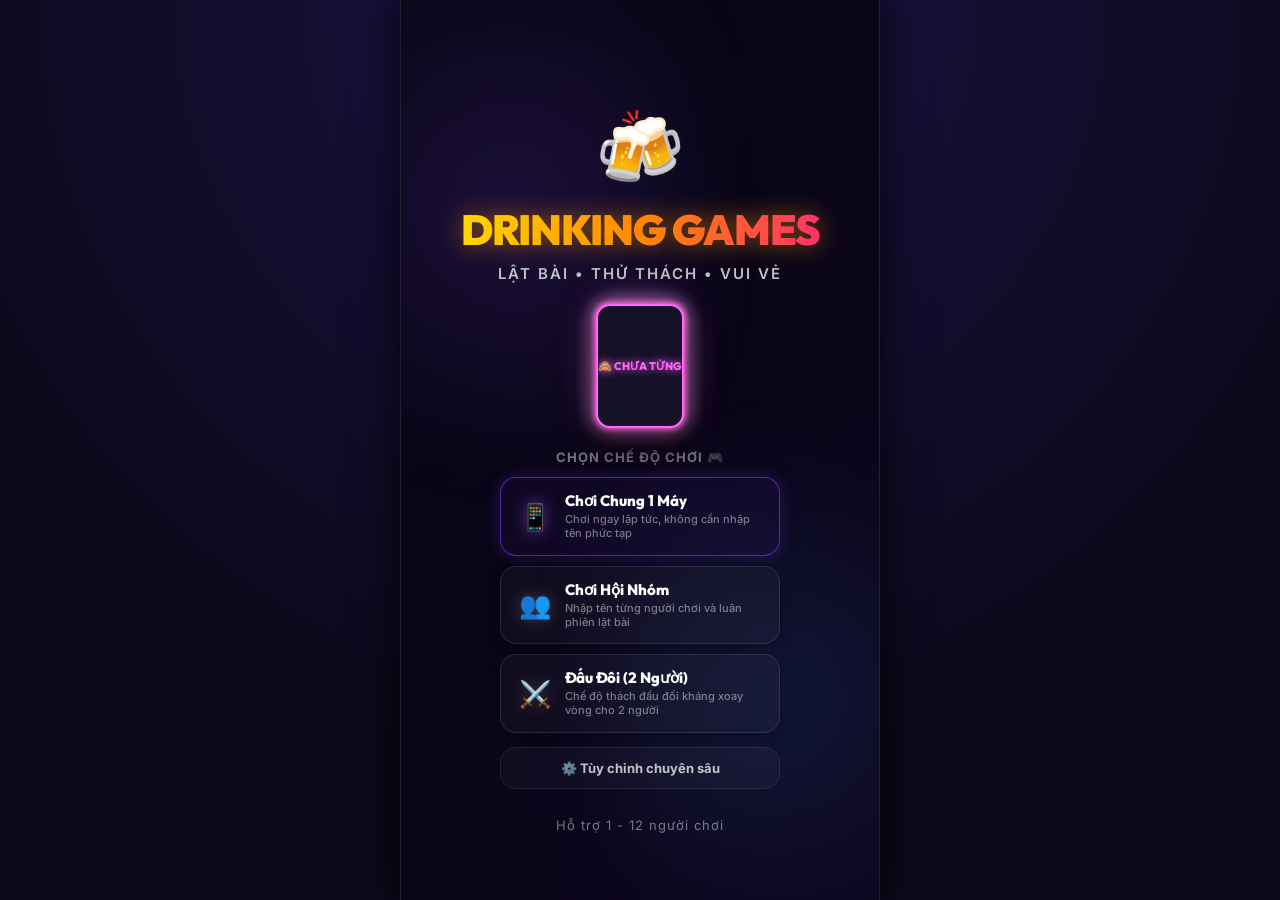
==== commit ddf03491: "feat: revamp drinking game UI and reorder splash modes to prioritize solo mode" ====
--- a/index.html
+++ b/index.html
@@ -15,7 +15,7 @@
   <link href="https://fonts.googleapis.com/css2?family=Outfit:wght@700;800;900&family=Inter:wght@400;500;600;700&display=swap" rel="stylesheet">
   
   <!-- Styles -->
-  <link rel="stylesheet" href="css/style.css">
+  <link rel="stylesheet" href="css/style.css?v=19">
 </head>
 <body>
   <div id="app">
@@ -39,14 +39,26 @@
         <div class="splash-action">
           <p class="splash-action-title">Chọn Chế Độ Chơi 🎮</p>
           <div class="splash-mode-buttons">
+            <button class="btn btn-secondary splash-mode-btn splash-mode-featured" data-mode="solo">
+              <span class="mode-icon">📱</span>
+              <span class="mode-info">
+                <span class="mode-title">Chơi Chung 1 Máy</span>
+                <span class="mode-desc">Chơi ngay lập tức, không cần nhập tên phức tạp</span>
+              </span>
+            </button>
             <button class="btn btn-secondary splash-mode-btn" data-mode="party">
-              👥 Chơi Hội Nhóm
+              <span class="mode-icon">👥</span>
+              <span class="mode-info">
+                <span class="mode-title">Chơi Hội Nhóm</span>
+                <span class="mode-desc">Nhập tên từng người chơi và luân phiên lật bài</span>
+              </span>
             </button>
             <button class="btn btn-secondary splash-mode-btn" data-mode="duo">
-              👥 Đấu Đôi (2)
-            </button>
-            <button class="btn btn-secondary splash-mode-btn" data-mode="solo">
-              📱 1 Máy (Chung)
+              <span class="mode-icon">⚔️</span>
+              <span class="mode-info">
+                <span class="mode-title">Đấu Đôi (2 Người)</span>
+                <span class="mode-desc">Chế độ thách đấu đối kháng xoay vòng cho 2 người</span>
+              </span>
             </button>
             <button id="btn-go-setup" class="btn btn-secondary splash-setup-btn">
               ⚙️ Tùy chỉnh chuyên sâu
@@ -99,20 +111,20 @@
         <div class="intensity-selector">
           <h3 class="intensity-title">✨ Vibe Tối Nay</h3>
           <div class="intensity-options">
-            <button class="intensity-btn" data-intensity="mild">
-              <span class="intensity-emoji">🤝</span>
-              <span class="intensity-label">Bạn Bè</span>
-              <span class="intensity-desc">An toàn</span>
-            </button>
-            <button class="intensity-btn" data-intensity="medium">
-              <span class="intensity-emoji">💕</span>
-              <span class="intensity-label">Tình Nhân</span>
-              <span class="intensity-desc">Lãng mạn</span>
-            </button>
-            <button class="intensity-btn" data-intensity="spicy">
-              <span class="intensity-emoji">🔥</span>
-              <span class="intensity-label">Hoang Dại</span>
-              <span class="intensity-desc">Vô phanh</span>
+            <button class="intensity-btn active" data-intensity="Nhap_Tiec">
+              <span class="intensity-emoji">🍻</span>
+              <span class="intensity-label">Nhập Tiệc</span>
+              <span class="intensity-desc">Ice-breaking</span>
+            </button>
+            <button class="intensity-btn" data-intensity="Noi_That">
+              <span class="intensity-emoji">🤔</span>
+              <span class="intensity-label">Nói Thật</span>
+              <span class="intensity-desc">Bóc phốt</span>
+            </button>
+            <button class="intensity-btn" data-intensity="Chay_Pho">
+              <span class="intensity-emoji">🏎️</span>
+              <span class="intensity-label">Cháy Phố</span>
+              <span class="intensity-desc">Tới bến</span>
             </button>
           </div>
         </div>
@@ -171,6 +183,11 @@
             <div class="card-face card-front">
               <div class="card-front-inner">
                 <div class="card-pattern"></div>
+                <div class="card-turn-info">
+                  <span class="card-turn-label">Lượt Của</span>
+                  <div class="card-turn-avatar" id="card-turn-avatar"></div>
+                  <span class="card-turn-name" id="card-turn-name">---</span>
+                </div>
                 <span class="card-logo">🍻</span>
                 <span class="card-tap-hint">Nhấn để lật</span>
               </div>
@@ -273,10 +290,10 @@
   </div>
 
   <!-- Scripts -->
-  <script src="js/cards.js"></script>
-  <script src="js/game.js"></script>
-  <script src="js/touch.js"></script>
-  <script src="js/ui.js"></script>
-  <script src="js/app.js"></script>
+  <script src="js/cards.js?v=19"></script>
+  <script src="js/game.js?v=19"></script>
+  <script src="js/touch.js?v=19"></script>
+  <script src="js/ui.js?v=19"></script>
+  <script src="js/app.js?v=19"></script>
 </body>
 </html>
--- a/css/style.css
+++ b/css/style.css
@@ -79,10 +79,50 @@
   position: relative;
   max-width: 480px; /* Contain on Desktop */
   box-shadow: 0 0 40px rgba(0,0,0,0.8);
-  background: linear-gradient(135deg, #090916 0%, #110722 100%);
+  background: linear-gradient(135deg, #070714 0%, #0d051c 100%);
   border-left: 1px solid var(--glass-border);
   border-right: 1px solid var(--glass-border);
   overflow: hidden;
+}
+
+#app::before {
+  content: '';
+  position: absolute;
+  top: -15%;
+  left: -15%;
+  width: 75%;
+  height: 75%;
+  background: radial-gradient(circle, rgba(124, 58, 237, 0.18) 0%, rgba(124, 58, 237, 0) 70%);
+  filter: blur(40px);
+  z-index: 0;
+  pointer-events: none;
+  animation: floatBlur1 20s infinite alternate ease-in-out;
+}
+
+#app::after {
+  content: '';
+  position: absolute;
+  bottom: -15%;
+  right: -15%;
+  width: 75%;
+  height: 75%;
+  background: radial-gradient(circle, rgba(59, 130, 246, 0.14) 0%, rgba(59, 130, 246, 0) 70%);
+  filter: blur(40px);
+  z-index: 0;
+  pointer-events: none;
+  animation: floatBlur2 25s infinite alternate ease-in-out;
+}
+
+@keyframes floatBlur1 {
+  0% { transform: translate(0, 0) scale(1); }
+  50% { transform: translate(40px, 20px) scale(1.15); }
+  100% { transform: translate(-20px, 40px) scale(0.95); }
+}
+
+@keyframes floatBlur2 {
+  0% { transform: translate(0, 0) scale(1); }
+  50% { transform: translate(-30px, -40px) scale(0.9); }
+  100% { transform: translate(20px, -20px) scale(1.15); }
 }
 
 /* ========== SCREEN SYSTEM ========== */
@@ -279,22 +319,82 @@
 }
 
 .splash-mode-btn {
-  padding: 14px 20px !important;
+  display: flex !important;
+  align-items: center !important;
+  justify-content: flex-start !important;
+  padding: 14px 18px !important;
   font-size: 15px !important;
   width: 100% !important;
   border-radius: var(--radius) !important;
-  justify-content: center !important;
+  background: rgba(255, 255, 255, 0.03) !important;
+  border: 1px solid var(--glass-border) !important;
+  text-align: left !important;
+  transition: all 0.3s cubic-bezier(0.175, 0.885, 0.32, 1.275) !important;
+  box-shadow: 0 4px 15px rgba(0, 0, 0, 0.25) !important;
+  position: relative;
+  overflow: hidden;
+  gap: 14px;
+}
+
+.splash-mode-btn::before {
+  content: '';
+  position: absolute;
+  top: 0;
+  left: 0;
+  width: 100%;
+  height: 100%;
+  background: linear-gradient(90deg, rgba(255, 255, 255, 0.04), transparent);
+  opacity: 0;
+  transition: opacity 0.3s ease;
+  pointer-events: none;
+}
+
+.splash-mode-btn:hover::before {
+  opacity: 1;
+}
+
+.splash-mode-btn .mode-icon {
+  font-size: 26px;
+  filter: drop-shadow(0 0 8px rgba(255, 255, 255, 0.2));
+  transition: transform 0.3s ease;
+  flex-shrink: 0;
+}
+
+.splash-mode-btn:hover .mode-icon {
+  transform: scale(1.18) rotate(6deg);
+}
+
+.splash-mode-btn .mode-info {
+  display: flex;
+  flex-direction: column;
+  align-items: flex-start;
+  gap: 2px;
+  flex: 1;
+}
+
+.splash-mode-btn .mode-title {
+  font-family: var(--font-heading);
+  font-size: 15px;
+  font-weight: 800;
+  color: #fff;
+  line-height: 1.2;
+}
+
+.splash-mode-btn .mode-desc {
+  font-size: 11px;
+  color: var(--text-muted);
+  font-weight: 500;
+  line-height: 1.3;
 }
 
 .splash-mode-featured {
-  border: 1.5px solid rgba(124, 58, 237, 0.75) !important;
-  box-shadow: 0 0 14px rgba(124, 58, 237, 0.35), inset 0 0 12px rgba(124, 58, 237, 0.07) !important;
-  animation: pulse-featured-border 2.5s ease-in-out infinite;
-}
-
-@keyframes pulse-featured-border {
-  0%, 100% { box-shadow: 0 0 10px rgba(124, 58, 237, 0.3), inset 0 0 8px rgba(124, 58, 237, 0.05); }
-  50%       { box-shadow: 0 0 22px rgba(124, 58, 237, 0.6), inset 0 0 14px rgba(124, 58, 237, 0.12); }
+  background: rgba(124, 58, 237, 0.06) !important;
+  border: 1.5px solid rgba(124, 58, 237, 0.65) !important;
+  box-shadow: 0 0 16px rgba(124, 58, 237, 0.25), inset 0 0 12px rgba(124, 58, 237, 0.05) !important;
+}
+
+.splash-mode-featured .mode-icon {
+  filter: drop-shadow(0 0 8px rgba(168, 85, 247, 0.5));
 }
 
 .splash-setup-btn {
@@ -821,50 +921,90 @@
 
 .intensity-btn {
   flex: 1;
-  background: rgba(255,255,255,0.03);
+  background: rgba(255,255,255,0.02);
   border: 1px solid var(--glass-border);
   border-radius: var(--radius);
-  padding: 9px 8px;
+  padding: 10px 8px;
   display: flex;
   flex-direction: column;
   align-items: center;
   gap: 4px;
   cursor: pointer;
-  transition: all 0.3s ease;
+  transition: all 0.3s cubic-bezier(0.175, 0.885, 0.32, 1.275);
+}
+
+.intensity-btn:hover {
+  background: rgba(255,255,255,0.06);
+  border-color: rgba(255,255,255,0.2);
+  transform: translateY(-2px);
+}
+
+.intensity-btn:active {
+  transform: translateY(1px) scale(0.96);
 }
 
 .intensity-emoji {
-  font-size: 20px;
+  font-size: 22px;
+  transition: transform 0.3s ease;
+}
+
+.intensity-btn:hover .intensity-emoji {
+  transform: scale(1.12);
 }
 
 .intensity-label {
   font-size: 12px;
-  font-weight: 700;
+  font-weight: 800;
   color: var(--text-secondary);
+  transition: color 0.3s;
+}
+
+.intensity-btn:hover .intensity-label {
+  color: #fff;
 }
 
 .intensity-desc {
   font-size: 10px;
-  font-weight: 500;
+  font-weight: 600;
   color: var(--text-muted);
   letter-spacing: 0.5px;
 }
 
 /* Active intensity states */
-.intensity-btn.active[data-intensity="mild"] {
-  background: rgba(16, 185, 129, 0.15);
-  border-color: #10b981;
-  box-shadow: 0 0 15px rgba(16, 185, 129, 0.25);
-}
-.intensity-btn.active[data-intensity="medium"] {
-  background: rgba(249, 115, 22, 0.15);
-  border-color: #f97316;
-  box-shadow: 0 0 15px rgba(249, 115, 22, 0.25);
-}
-.intensity-btn.active[data-intensity="spicy"] {
-  background: rgba(239, 68, 68, 0.15);
-  border-color: #ef4444;
-  box-shadow: 0 0 15px rgba(239, 68, 68, 0.25);
+.intensity-btn.active[data-intensity="mild"],
+.intensity-btn.active[data-intensity="Nhap_Tiec"] {
+  background: rgba(16, 185, 129, 0.12) !important;
+  border-color: #10b981 !important;
+  box-shadow: 0 0 20px rgba(16, 185, 129, 0.35), inset 0 0 10px rgba(16, 185, 129, 0.1) !important;
+  transform: scale(1.05) translateY(-2px);
+}
+.intensity-btn.active[data-intensity="mild"] .intensity-label,
+.intensity-btn.active[data-intensity="Nhap_Tiec"] .intensity-label {
+  color: #10b981;
+}
+
+.intensity-btn.active[data-intensity="medium"],
+.intensity-btn.active[data-intensity="Noi_That"] {
+  background: rgba(249, 115, 22, 0.12) !important;
+  border-color: #f97316 !important;
+  box-shadow: 0 0 20px rgba(249, 115, 22, 0.35), inset 0 0 10px rgba(249, 115, 22, 0.1) !important;
+  transform: scale(1.05) translateY(-2px);
+}
+.intensity-btn.active[data-intensity="medium"] .intensity-label,
+.intensity-btn.active[data-intensity="Noi_That"] .intensity-label {
+  color: #f97316;
+}
+
+.intensity-btn.active[data-intensity="spicy"],
+.intensity-btn.active[data-intensity="Chay_Pho"] {
+  background: rgba(239, 68, 68, 0.12) !important;
+  border-color: #ef4444 !important;
+  box-shadow: 0 0 20px rgba(239, 68, 68, 0.35), inset 0 0 10px rgba(239, 68, 68, 0.1) !important;
+  transform: scale(1.05) translateY(-2px);
+}
+.intensity-btn.active[data-intensity="spicy"] .intensity-label,
+.intensity-btn.active[data-intensity="Chay_Pho"] .intensity-label {
+  color: #ef4444;
 }
 
 /* ========== GAME SCREEN ========== */
@@ -933,6 +1073,7 @@
   height: 380px;
   position: relative;
   transform-style: preserve-3d;
+  -webkit-transform-style: preserve-3d;
 }
 
 .card {
@@ -940,12 +1081,14 @@
   height: 100%;
   position: absolute;
   transform-style: preserve-3d;
+  -webkit-transform-style: preserve-3d;
   transition: transform 0.6s cubic-bezier(0.175, 0.885, 0.32, 1.275);
   cursor: pointer;
 }
 
 .card.flipped {
   transform: rotateY(180deg);
+  -webkit-transform: rotateY(180deg);
 }
 
 .card-face {
@@ -953,6 +1096,7 @@
   width: 100%;
   height: 100%;
   backface-visibility: hidden;
+  -webkit-backface-visibility: hidden;
   border-radius: var(--radius-lg);
   overflow: hidden;
   border: 2px solid var(--glass-border-rich);
@@ -961,10 +1105,38 @@
 
 /* Card Front (Back of card face) */
 .card-front {
-  background: linear-gradient(135deg, #1e1145 0%, #0d0621 100%);
-  display: flex;
-  justify-content: center;
-  align-items: center;
+  background: linear-gradient(135deg, #11092e 0%, #06030f 100%);
+  display: flex;
+  justify-content: center;
+  align-items: center;
+  overflow: hidden;
+  position: relative;
+}
+
+.card-front::before {
+  content: '';
+  position: absolute;
+  top: -50%;
+  left: -50%;
+  width: 200%;
+  height: 200%;
+  background: linear-gradient(
+    45deg,
+    transparent 45%,
+    rgba(255, 255, 255, 0.05) 48%,
+    rgba(255, 255, 255, 0.22) 50%,
+    rgba(255, 255, 255, 0.05) 52%,
+    transparent 55%
+  );
+  transform: rotate(-45deg);
+  animation: holo-shimmer 6s infinite linear;
+  pointer-events: none;
+  z-index: 1;
+}
+
+@keyframes holo-shimmer {
+  0% { transform: translate(-30%, -30%) rotate(-45deg); }
+  100% { transform: translate(30%, 30%) rotate(-45deg); }
 }
 
 .card-front-inner {
@@ -991,9 +1163,50 @@
 }
 
 .card-front .card-logo {
-  font-size: 64px;
-  margin-bottom: 12px;
+  font-size: 44px;
+  margin-bottom: 8px;
   animation: pulse-shimmer 2s infinite alternate;
+}
+
+.card-turn-info {
+  display: flex;
+  flex-direction: column;
+  align-items: center;
+  gap: 6px;
+  margin-bottom: 10px;
+}
+
+.card-turn-label {
+  font-size: 10px;
+  text-transform: uppercase;
+  letter-spacing: 2px;
+  color: var(--text-muted);
+  font-weight: 700;
+}
+
+.card-turn-avatar {
+  width: 52px;
+  height: 52px;
+  border-radius: 50%;
+  display: flex;
+  justify-content: center;
+  align-items: center;
+  font-weight: 800;
+  font-size: 22px;
+  color: #fff;
+  box-shadow: 0 0 0 3px rgba(255,255,255,0.15), 0 0 20px rgba(255,255,255,0.15);
+}
+
+.card-turn-name {
+  font-family: var(--font-heading);
+  font-size: 22px;
+  font-weight: 900;
+  color: #fff;
+  text-shadow: 0 0 15px rgba(255,255,255,0.35);
+  max-width: 200px;
+  overflow: hidden;
+  text-overflow: ellipsis;
+  white-space: nowrap;
 }
 
 .card-tap-hint {
@@ -1530,8 +1743,20 @@
   }
   
   .splash-mode-btn {
-    padding: 10px 16px !important;
+    padding: 10px 14px !important;
+    gap: 10px !important;
+  }
+  
+  .splash-mode-btn .mode-icon {
+    font-size: 20px !important;
+  }
+  
+  .splash-mode-btn .mode-title {
     font-size: 13px !important;
+  }
+  
+  .splash-mode-btn .mode-desc {
+    font-size: 9px !important;
   }
   
   .splash-setup-btn {
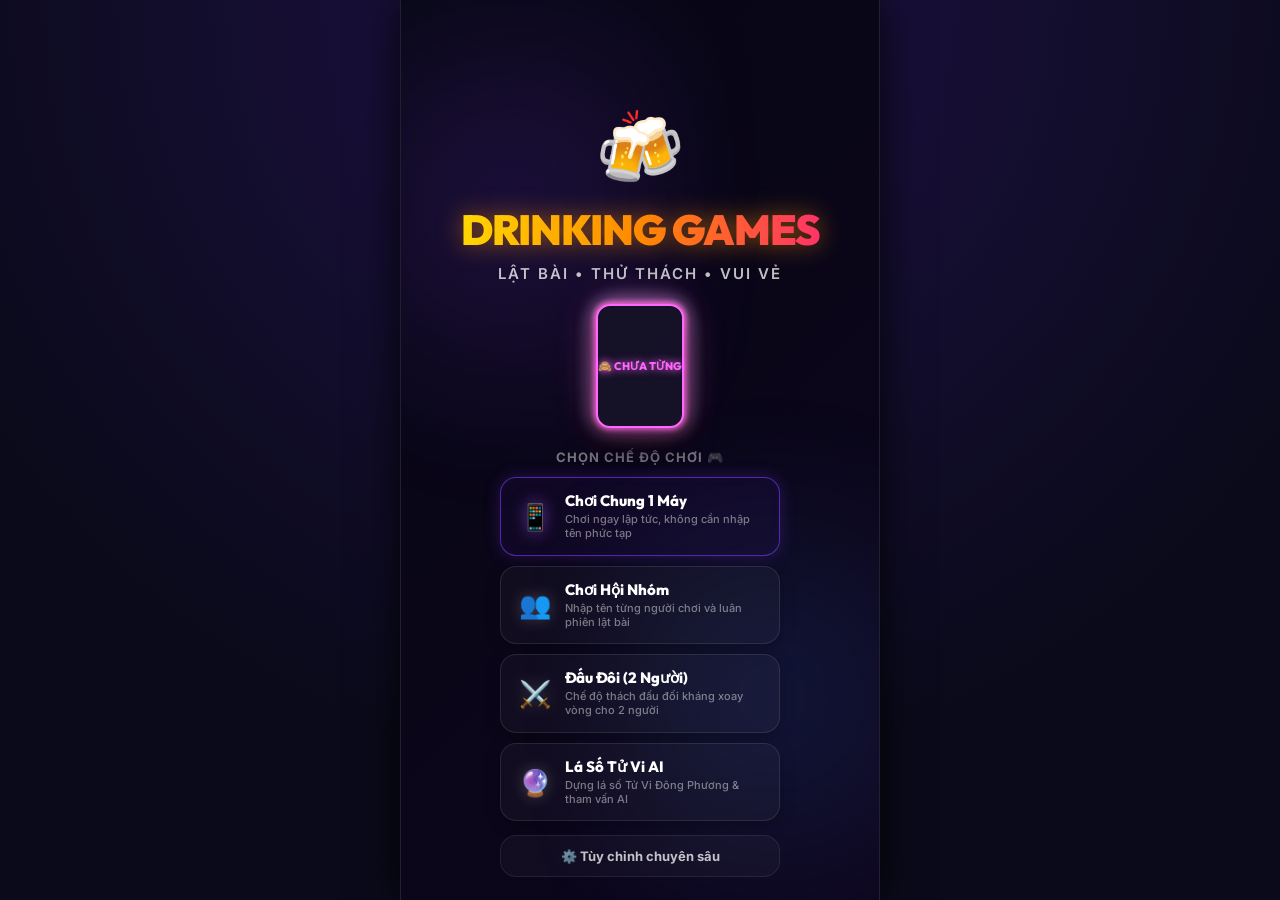
==== commit da6f88ab: "Integrate Tu Vi AI chart generator to landing page" ====
--- a/index.html
+++ b/index.html
@@ -15,7 +15,7 @@
   <link href="https://fonts.googleapis.com/css2?family=Outfit:wght@700;800;900&family=Inter:wght@400;500;600;700&display=swap" rel="stylesheet">
   
   <!-- Styles -->
-  <link rel="stylesheet" href="css/style.css?v=19">
+  <link rel="stylesheet" href="css/style.css?v=26">
 </head>
 <body>
   <div id="app">
@@ -60,6 +60,13 @@
                 <span class="mode-desc">Chế độ thách đấu đối kháng xoay vòng cho 2 người</span>
               </span>
             </button>
+            <a href="tuvi_viewer.html" class="btn btn-secondary splash-mode-btn" style="text-decoration: none; color: inherit;">
+              <span class="mode-icon">🔮</span>
+              <span class="mode-info">
+                <span class="mode-title">Lá Số Tử Vi AI</span>
+                <span class="mode-desc">Dựng lá số Tử Vi Đông Phương & tham vấn AI</span>
+              </span>
+            </a>
             <button id="btn-go-setup" class="btn btn-secondary splash-setup-btn">
               ⚙️ Tùy chỉnh chuyên sâu
             </button>
@@ -81,9 +88,9 @@
 
         <!-- Game Mode Selection Tab -->
         <div class="game-mode-selector">
+          <button class="mode-tab-btn" data-mode="solo">📱 1 Máy (Chung)</button>
           <button class="mode-tab-btn active" data-mode="party">👥 Hội nhóm</button>
           <button class="mode-tab-btn" data-mode="duo">👥 Đấu đôi (2)</button>
-          <button class="mode-tab-btn" data-mode="solo">📱 1 Máy (Chung)</button>
         </div>
 
         <div id="setup-player-section">
@@ -130,7 +137,7 @@
         </div>
 
         <!-- Card Type Selection — revealed after vibe is chosen -->
-        <div class="pack-selector pack-hidden">
+        <div class="pack-selector">
           <h3 class="selector-title">🃏 Chọn Bộ Bài</h3>
           <div class="pack-options">
             <label class="pack-checkbox-label">
@@ -290,10 +297,10 @@
   </div>
 
   <!-- Scripts -->
-  <script src="js/cards.js?v=19"></script>
-  <script src="js/game.js?v=19"></script>
-  <script src="js/touch.js?v=19"></script>
-  <script src="js/ui.js?v=19"></script>
-  <script src="js/app.js?v=19"></script>
+  <script src="js/cards.js?v=26"></script>
+  <script src="js/game.js?v=26"></script>
+  <script src="js/touch.js?v=26"></script>
+  <script src="js/ui.js?v=26"></script>
+  <script src="js/app.js?v=26"></script>
 </body>
 </html>
--- a/css/style.css
+++ b/css/style.css
@@ -142,6 +142,10 @@
   z-index: 1;
   overflow-y: auto;
   scrollbar-width: none; /* Firefox */
+}
+
+#screen-splash, #screen-game, #screen-gameover {
+  overflow: hidden !important;
 }
 
 .screen::-webkit-scrollbar {
@@ -1018,6 +1022,7 @@
   justify-content: space-between;
   margin-bottom: 20px;
   z-index: 10;
+  flex-shrink: 0;
 }
 
 .current-player-info {
@@ -1064,31 +1069,35 @@
   display: flex;
   justify-content: center;
   align-items: center;
-  perspective: 1000px;
   margin: 10px 0;
+  min-height: 380px; /* Prevent Safari flex collapse */
 }
 
 .card-container {
   width: 280px;
   height: 380px;
   position: relative;
-  transform-style: preserve-3d;
-  -webkit-transform-style: preserve-3d;
+  perspective: 1000px;
+  -webkit-perspective: 1000px;
+  perspective-origin: 50% 50%;
 }
 
 .card {
   width: 100%;
   height: 100%;
-  position: absolute;
+  position: relative;
   transform-style: preserve-3d;
   -webkit-transform-style: preserve-3d;
   transition: transform 0.6s cubic-bezier(0.175, 0.885, 0.32, 1.275);
   cursor: pointer;
+  transform: rotateY(0deg) translateZ(0);
+  -webkit-transform: rotateY(0deg) translateZ(0);
+  will-change: transform;
 }
 
 .card.flipped {
-  transform: rotateY(180deg);
-  -webkit-transform: rotateY(180deg);
+  transform: rotateY(180deg) translateZ(0);
+  -webkit-transform: rotateY(180deg) translateZ(0);
 }
 
 .card-face {
@@ -1101,6 +1110,9 @@
   overflow: hidden;
   border: 2px solid var(--glass-border-rich);
   box-shadow: 0 15px 35px rgba(0,0,0,0.5);
+  will-change: transform;
+  transform: translateZ(0);
+  -webkit-transform: translateZ(0);
 }
 
 /* Card Front (Back of card face) */
@@ -1110,7 +1122,7 @@
   justify-content: center;
   align-items: center;
   overflow: hidden;
-  position: relative;
+  position: absolute;
 }
 
 .card-front::before {
@@ -1230,11 +1242,13 @@
 /* Card Back (Content side) */
 .card-back {
   background: rgba(22, 17, 39, 0.95);
-  transform: rotateY(180deg);
+  transform: rotateY(180deg) translateZ(0);
+  -webkit-transform: rotateY(180deg) translateZ(0);
   display: flex;
   flex-direction: column;
   justify-content: space-between;
   padding: 24px;
+  position: absolute;
 }
 
 .card-back-inner {
@@ -1296,6 +1310,7 @@
   flex-direction: column;
   gap: 12px;
   margin-bottom: 20px;
+  flex-shrink: 0;
 }
 
 .post-flip-actions {
@@ -1315,6 +1330,7 @@
   gap: 8px;
   overflow-x: auto;
   padding: 8px 0;
+  flex-shrink: 0;
 }
 
 .player-indicator {
@@ -1876,7 +1892,10 @@
     height: 30px;
   }
 
-  /* Game Area Scaling */
+  .card-area {
+    min-height: 320px !important;
+  }
+
   .card-container {
     width: 230px;
     height: 320px;
@@ -1991,6 +2010,9 @@
 
 /* Landscape orientation / extremely small screens */
 @media (max-width: 350px) {
+  .card-area {
+    min-height: 290px !important;
+  }
   .card-container {
     width: 210px;
     height: 290px;
